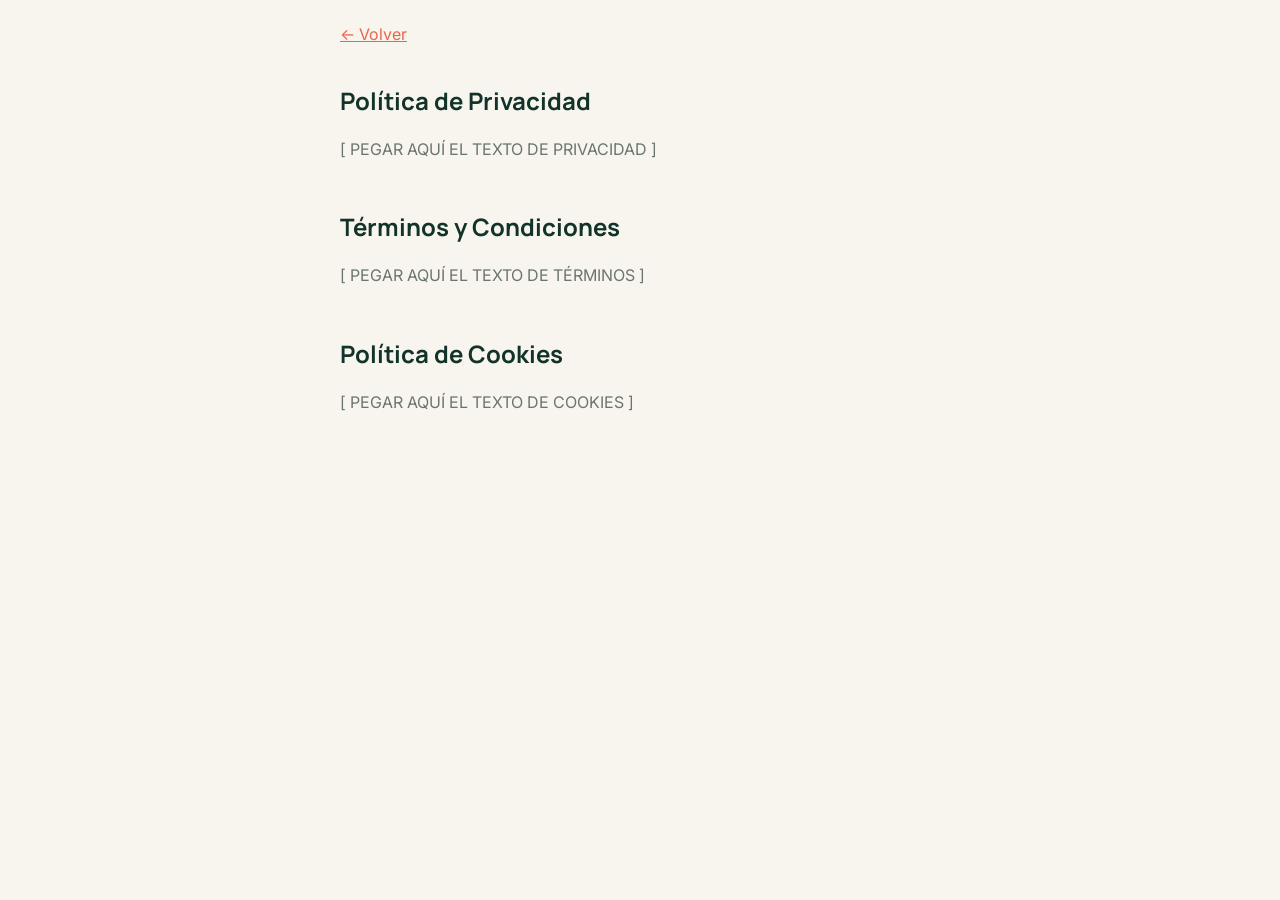
==== legal.html @ 9cc5bb18 "Add legal.html with privacy and terms sections" ====
<!DOCTYPE html>
<html lang="es">
<head>
<meta charset="UTF-8">
<meta name="viewport" content="width=device-width, initial-scale=1.0">
<title>Legal · Causa30</title>
<link href="https://fonts.googleapis.com/css2?family=Manrope:wght@400;500;700;800&family=Inter:wght@400;500;600&display=swap" rel="stylesheet">
<style>
  :root{--verde-deep:#12332A;--coral:#E8664A;--cream:#F8F5EF;--ink:#1B231F;--grey:#6B756F;}
  body{margin:0;background:var(--cream);color:var(--ink);font-family:'Inter',sans-serif;padding:24px;max-width:600px;margin:0 auto;}
  h1,h2{font-family:'Manrope',sans-serif;color:var(--verde-deep);}
  a{color:var(--coral);}
  .back{display:inline-block;margin-bottom:20px;}
  section{margin-bottom:48px;}
  p{line-height:1.6;color:var(--grey);}
</style>
</head>
<body>
<a href="index.html" class="back">← Volver</a>

<section id="privacidad">
  <h1>Política de Privacidad</h1>
  <p>[ PEGAR AQUÍ EL TEXTO DE PRIVACIDAD ]</p>
</section>

<section id="terminos">
  <h1>Términos y Condiciones</h1>
  <p>[ PEGAR AQUÍ EL TEXTO DE TÉRMINOS ]</p>
</section>

<section id="cookies">
  <h1>Política de Cookies</h1>
  <p>[ PEGAR AQUÍ EL TEXTO DE COOKIES ]</p>
</section>

</body>
</html>
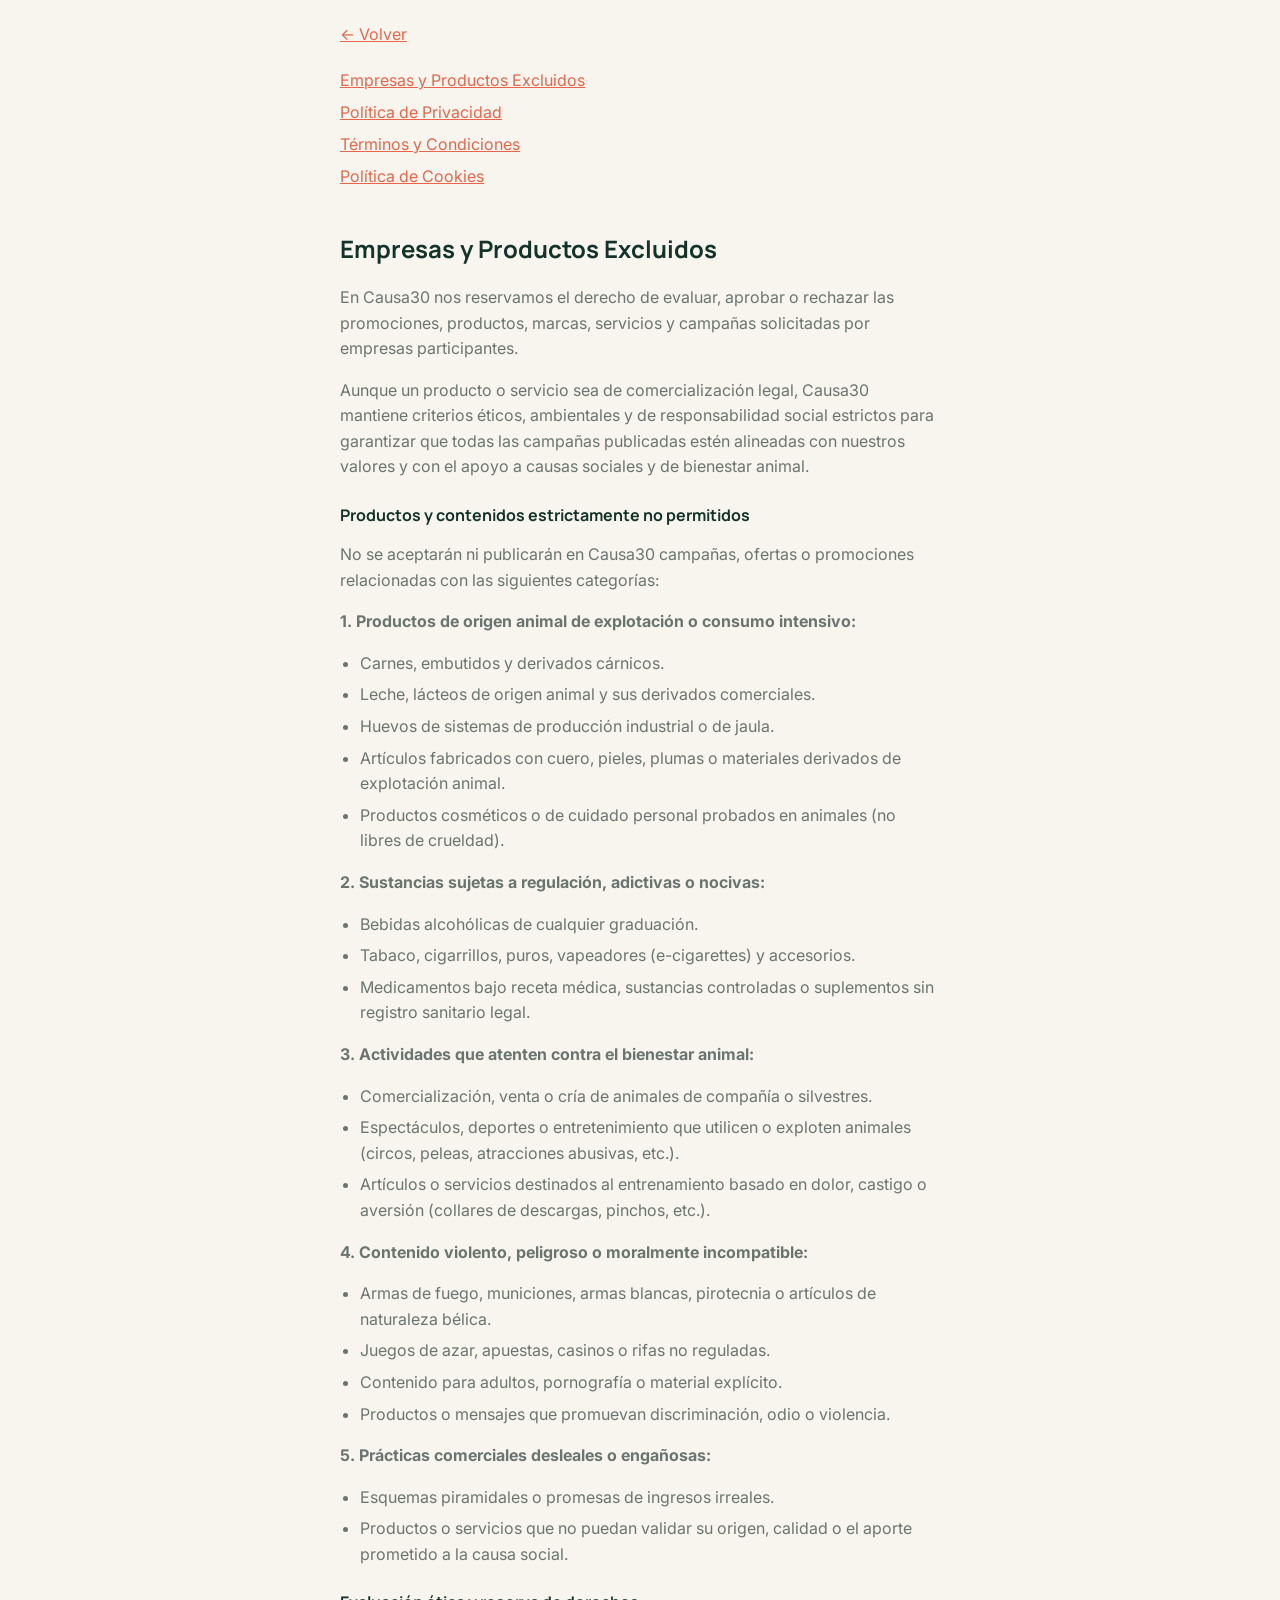
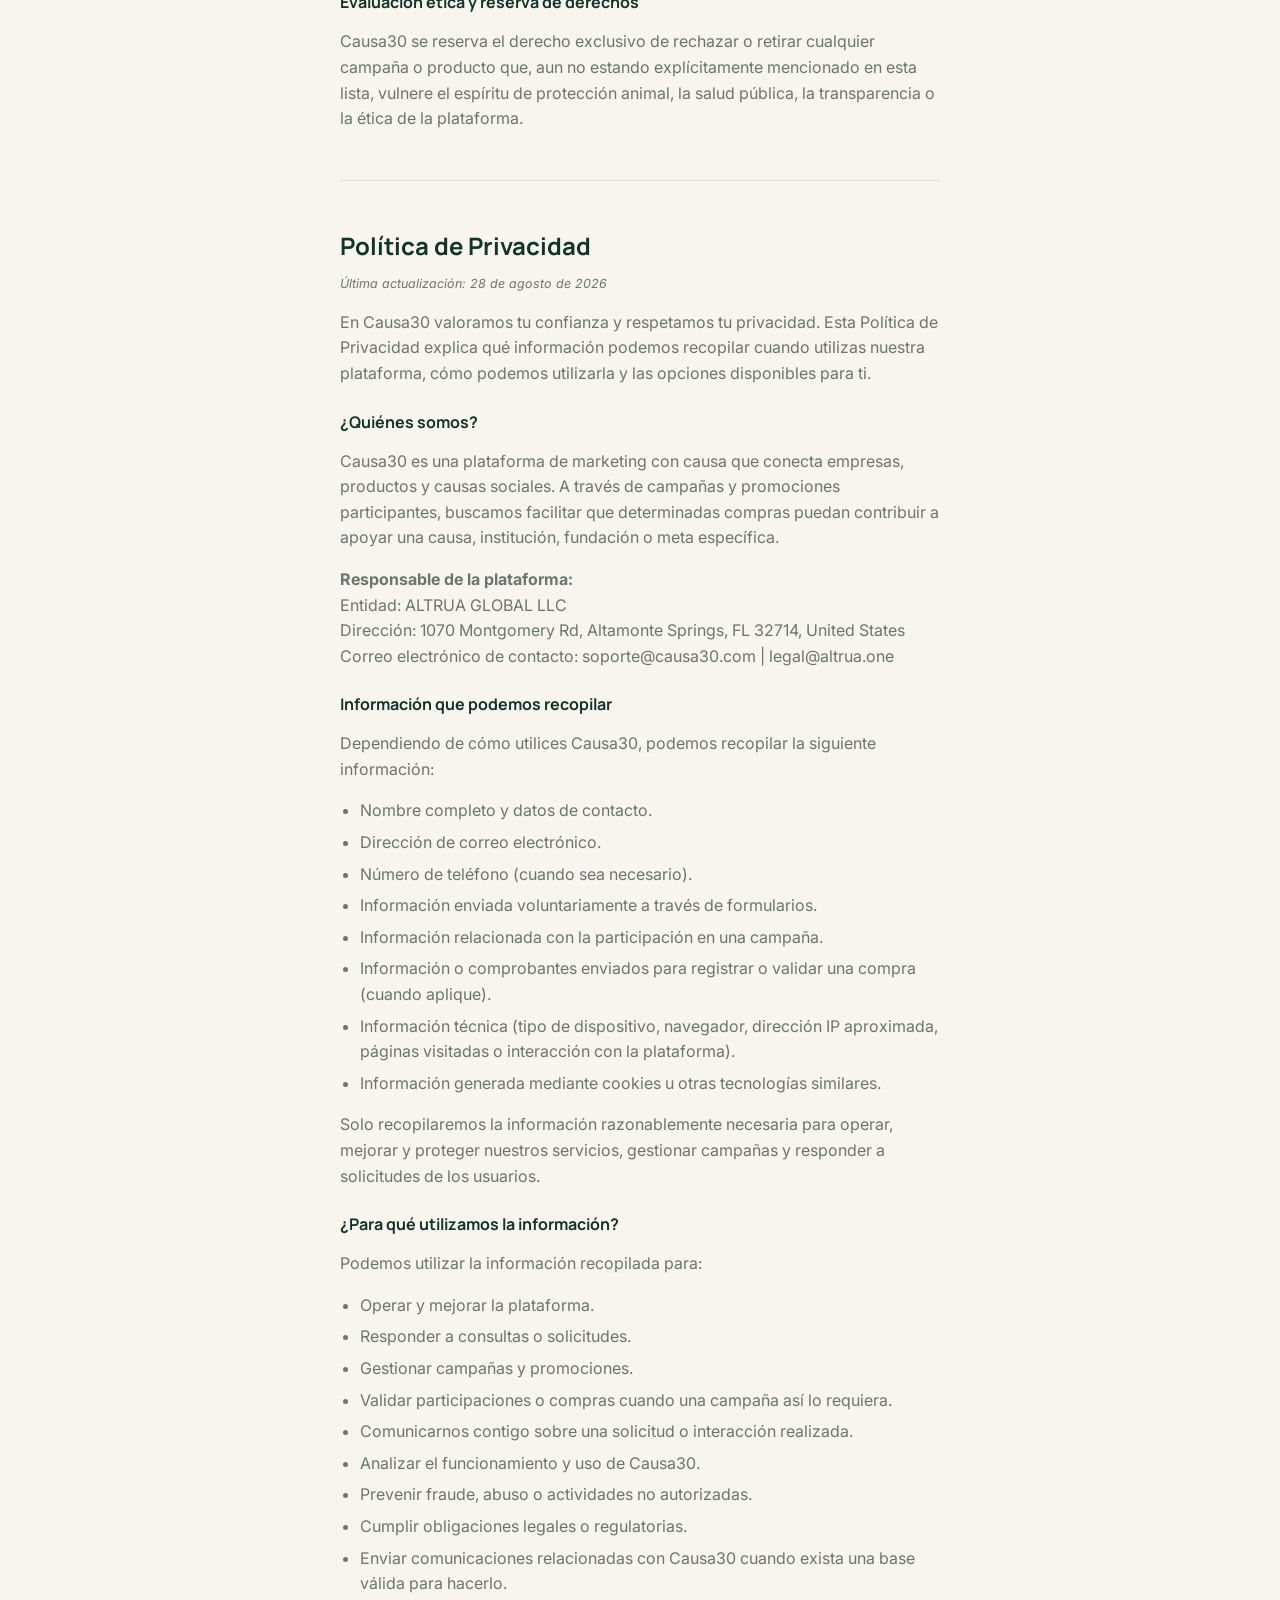
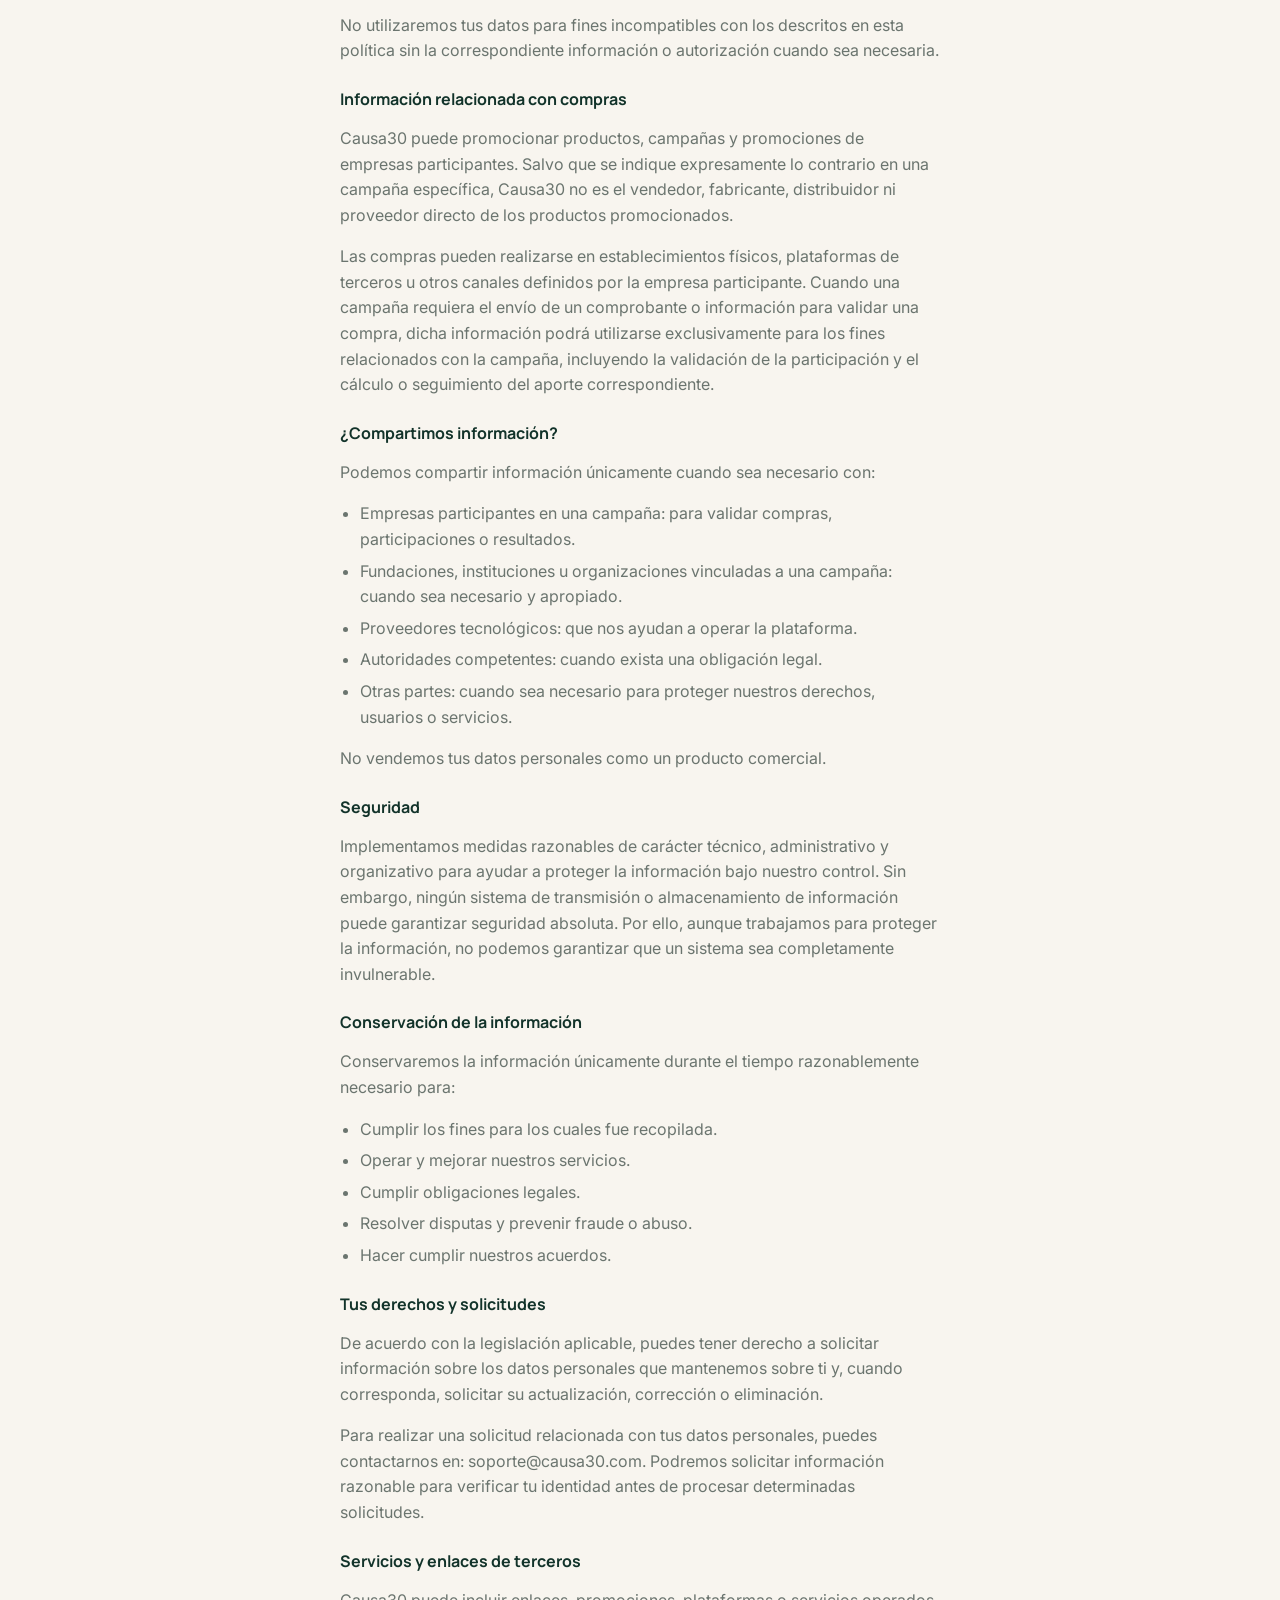
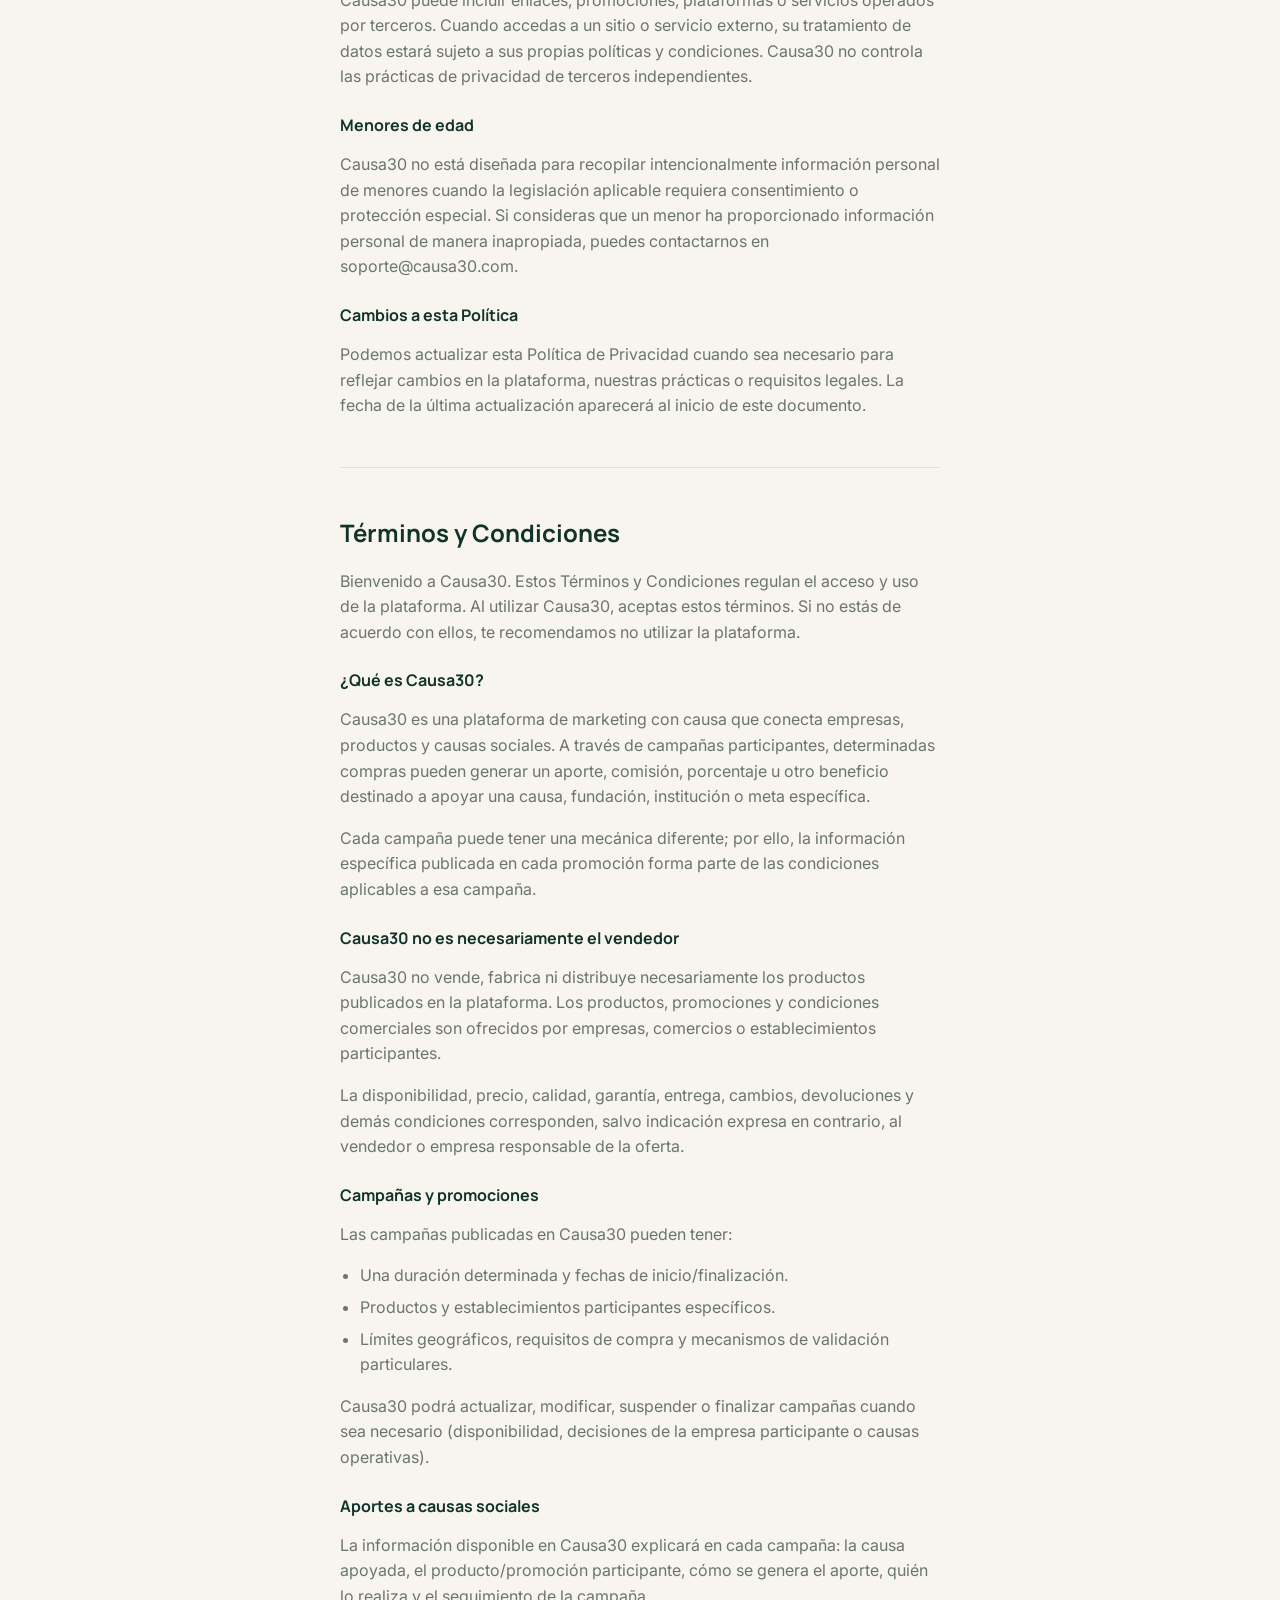
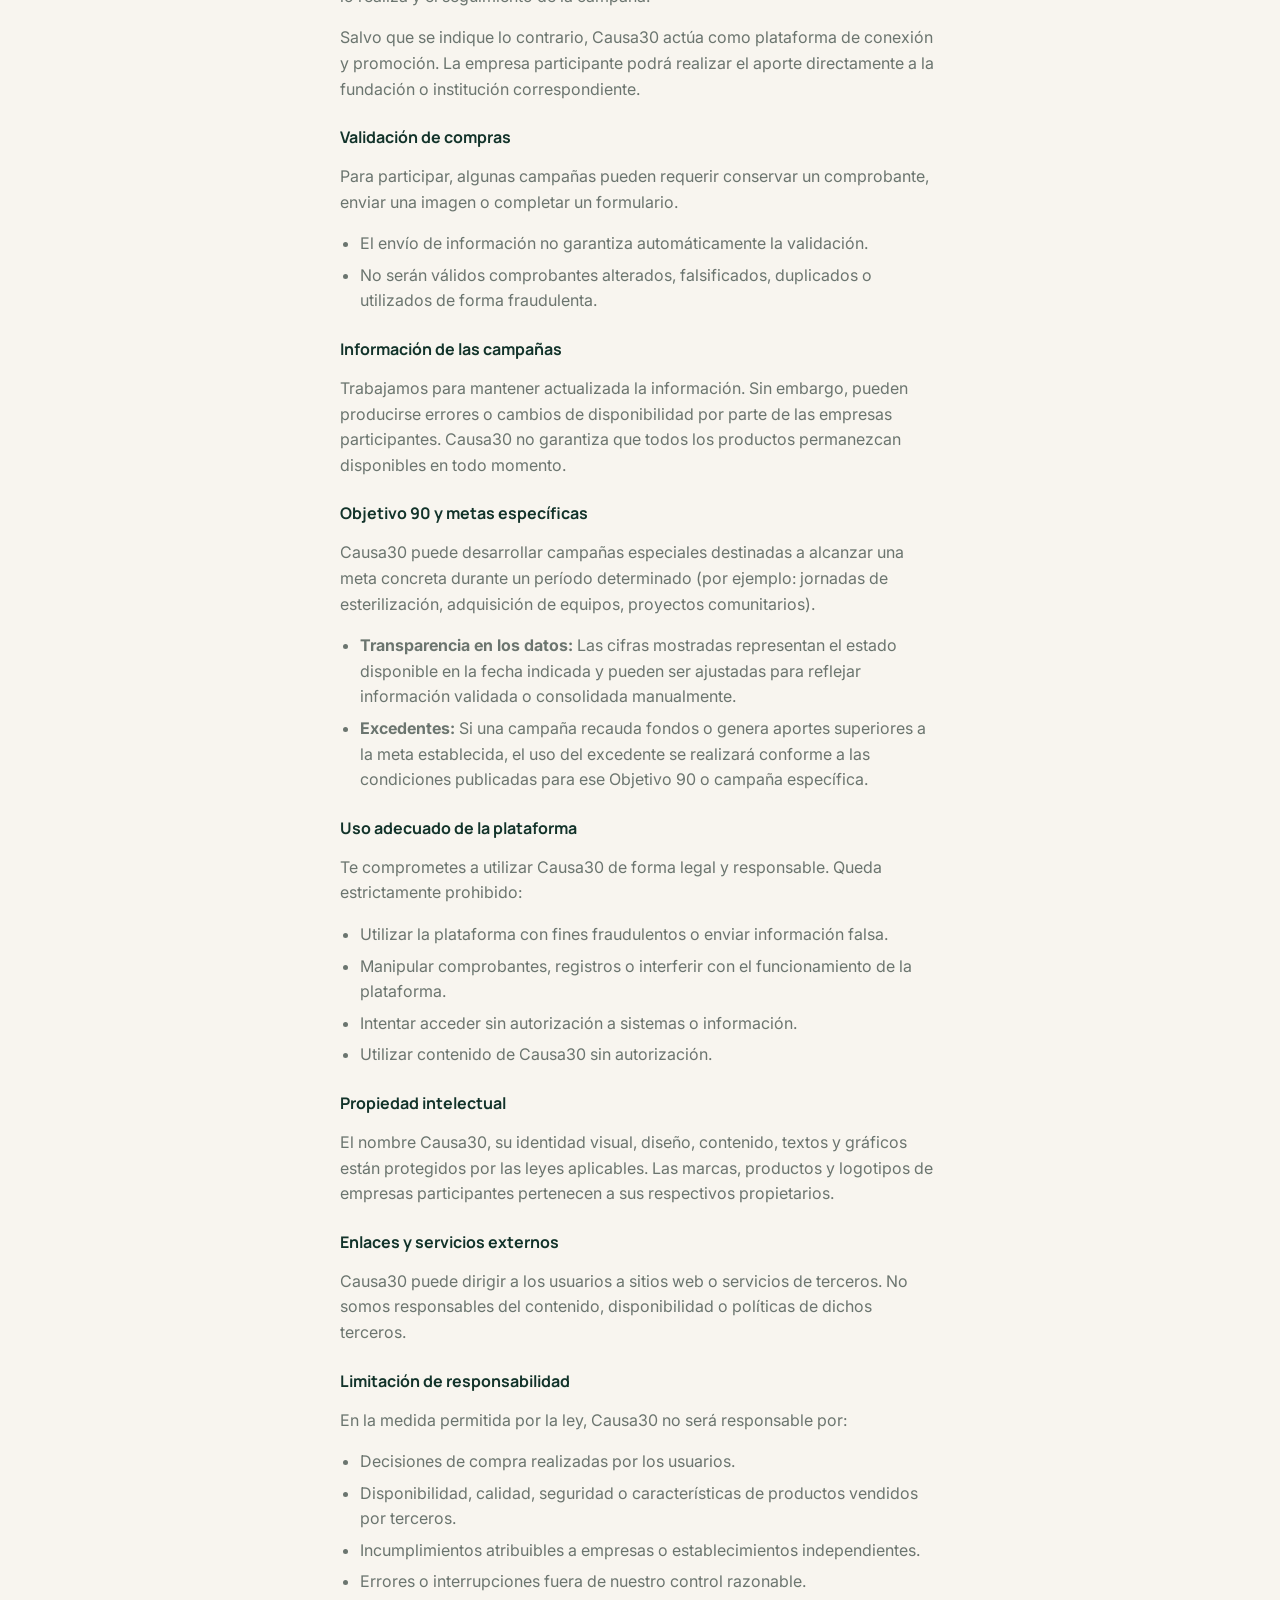
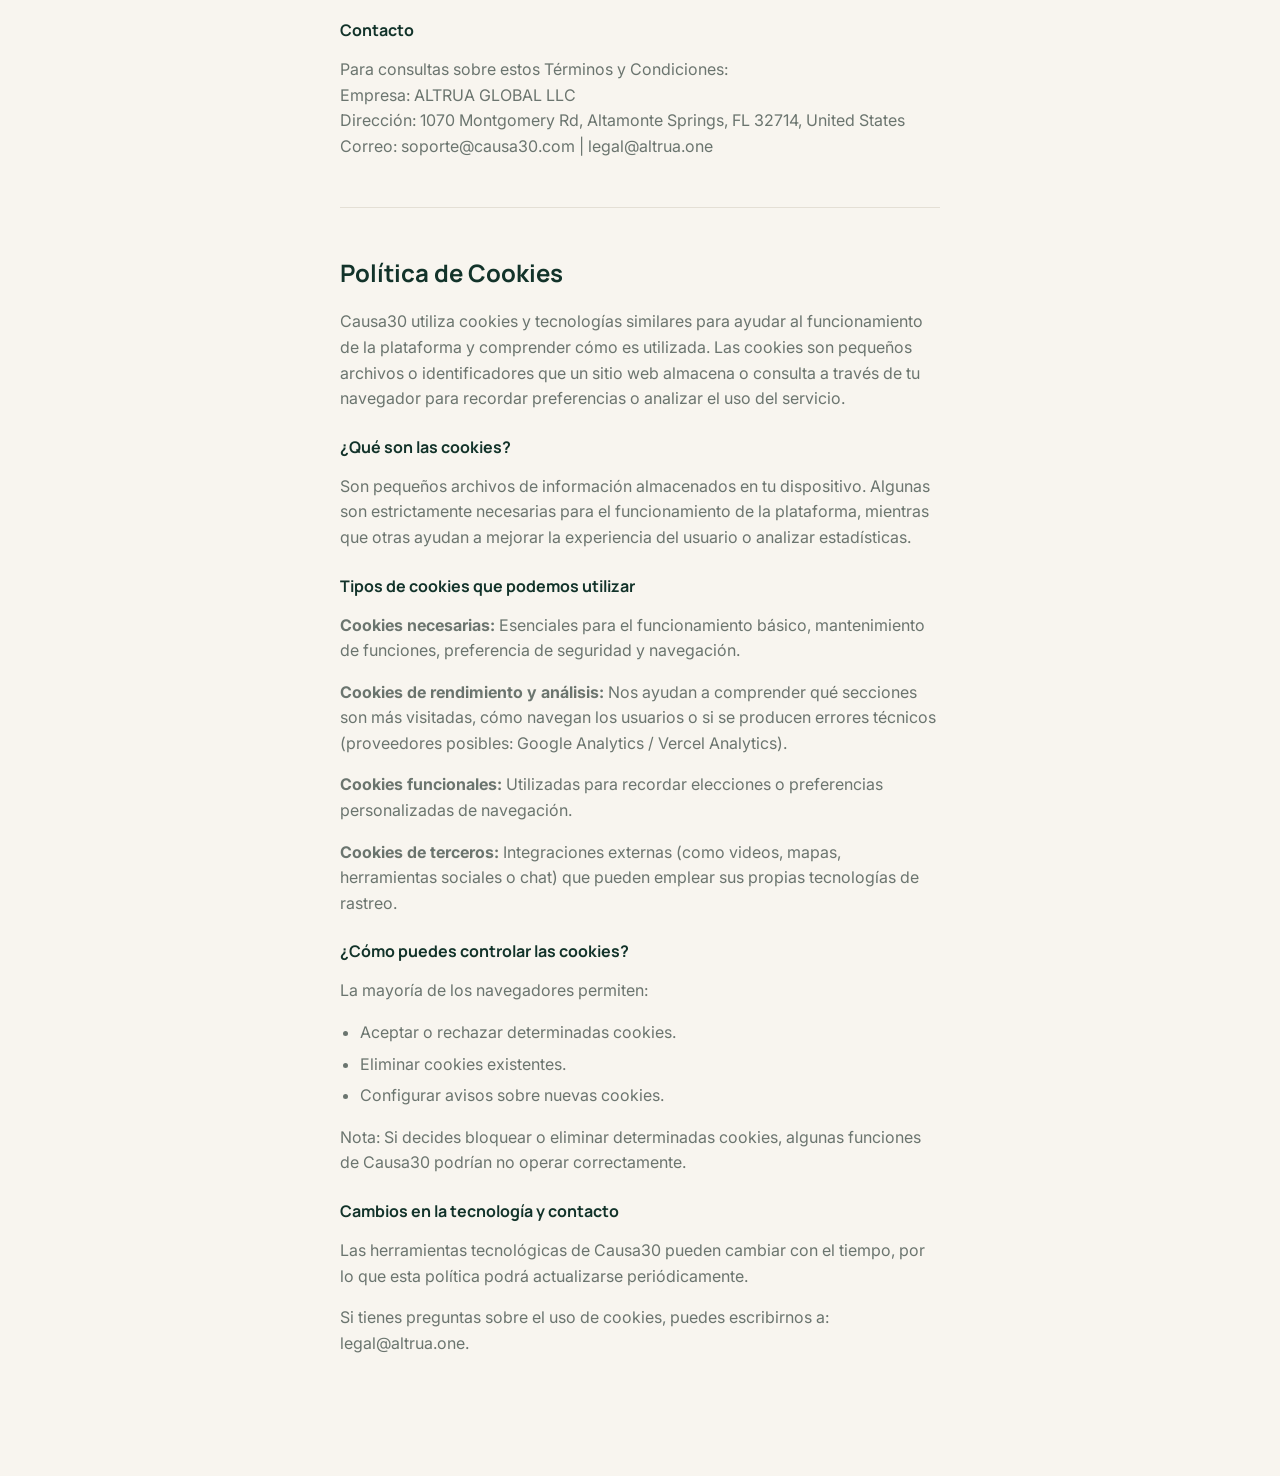
==== commit 5a912275: "Update legal.html" ====
--- a/legal.html
+++ b/legal.html
@@ -9,28 +9,259 @@
   :root{--verde-deep:#12332A;--coral:#E8664A;--cream:#F8F5EF;--ink:#1B231F;--grey:#6B756F;}
   body{margin:0;background:var(--cream);color:var(--ink);font-family:'Inter',sans-serif;padding:24px;max-width:600px;margin:0 auto;}
   h1,h2{font-family:'Manrope',sans-serif;color:var(--verde-deep);}
+  h1{font-size:24px;}
+  h2{font-size:16px;margin-top:24px;}
   a{color:var(--coral);}
   .back{display:inline-block;margin-bottom:20px;}
-  section{margin-bottom:48px;}
+  section{margin-bottom:48px;padding-bottom:32px;border-bottom:1px solid #E4DFD5;}
+  section:last-child{border-bottom:none;}
   p{line-height:1.6;color:var(--grey);}
+  ul{line-height:1.6;color:var(--grey);padding-left:20px;}
+  li{margin-bottom:6px;}
+  .index{line-height:2;margin-bottom:40px;}
+  .updated{font-size:12.5px;color:var(--grey);font-style:italic;margin-top:-8px;}
 </style>
 </head>
 <body>
 <a href="index.html" class="back">← Volver</a>
 
+<div class="index">
+  <a href="#excluidos">Empresas y Productos Excluidos</a><br>
+  <a href="#privacidad">Política de Privacidad</a><br>
+  <a href="#terminos">Términos y Condiciones</a><br>
+  <a href="#cookies">Política de Cookies</a>
+</div>
+
+<section id="excluidos">
+  <h1>Empresas y Productos Excluidos</h1>
+  <p>En Causa30 nos reservamos el derecho de evaluar, aprobar o rechazar las promociones, productos, marcas, servicios y campañas solicitadas por empresas participantes.</p>
+  <p>Aunque un producto o servicio sea de comercialización legal, Causa30 mantiene criterios éticos, ambientales y de responsabilidad social estrictos para garantizar que todas las campañas publicadas estén alineadas con nuestros valores y con el apoyo a causas sociales y de bienestar animal.</p>
+
+  <h2>Productos y contenidos estrictamente no permitidos</h2>
+  <p>No se aceptarán ni publicarán en Causa30 campañas, ofertas o promociones relacionadas con las siguientes categorías:</p>
+
+  <p><b>1. Productos de origen animal de explotación o consumo intensivo:</b></p>
+  <ul>
+    <li>Carnes, embutidos y derivados cárnicos.</li>
+    <li>Leche, lácteos de origen animal y sus derivados comerciales.</li>
+    <li>Huevos de sistemas de producción industrial o de jaula.</li>
+    <li>Artículos fabricados con cuero, pieles, plumas o materiales derivados de explotación animal.</li>
+    <li>Productos cosméticos o de cuidado personal probados en animales (no libres de crueldad).</li>
+  </ul>
+
+  <p><b>2. Sustancias sujetas a regulación, adictivas o nocivas:</b></p>
+  <ul>
+    <li>Bebidas alcohólicas de cualquier graduación.</li>
+    <li>Tabaco, cigarrillos, puros, vapeadores (e-cigarettes) y accesorios.</li>
+    <li>Medicamentos bajo receta médica, sustancias controladas o suplementos sin registro sanitario legal.</li>
+  </ul>
+
+  <p><b>3. Actividades que atenten contra el bienestar animal:</b></p>
+  <ul>
+    <li>Comercialización, venta o cría de animales de compañía o silvestres.</li>
+    <li>Espectáculos, deportes o entretenimiento que utilicen o exploten animales (circos, peleas, atracciones abusivas, etc.).</li>
+    <li>Artículos o servicios destinados al entrenamiento basado en dolor, castigo o aversión (collares de descargas, pinchos, etc.).</li>
+  </ul>
+
+  <p><b>4. Contenido violento, peligroso o moralmente incompatible:</b></p>
+  <ul>
+    <li>Armas de fuego, municiones, armas blancas, pirotecnia o artículos de naturaleza bélica.</li>
+    <li>Juegos de azar, apuestas, casinos o rifas no reguladas.</li>
+    <li>Contenido para adultos, pornografía o material explícito.</li>
+    <li>Productos o mensajes que promuevan discriminación, odio o violencia.</li>
+  </ul>
+
+  <p><b>5. Prácticas comerciales desleales o engañosas:</b></p>
+  <ul>
+    <li>Esquemas piramidales o promesas de ingresos irreales.</li>
+    <li>Productos o servicios que no puedan validar su origen, calidad o el aporte prometido a la causa social.</li>
+  </ul>
+
+  <h2>Evaluación ética y reserva de derechos</h2>
+  <p>Causa30 se reserva el derecho exclusivo de rechazar o retirar cualquier campaña o producto que, aun no estando explícitamente mencionado en esta lista, vulnere el espíritu de protección animal, la salud pública, la transparencia o la ética de la plataforma.</p>
+</section>
+
 <section id="privacidad">
   <h1>Política de Privacidad</h1>
-  <p>[ PEGAR AQUÍ EL TEXTO DE PRIVACIDAD ]</p>
+  <p class="updated">Última actualización: 28 de agosto de 2026</p>
+  <p>En Causa30 valoramos tu confianza y respetamos tu privacidad. Esta Política de Privacidad explica qué información podemos recopilar cuando utilizas nuestra plataforma, cómo podemos utilizarla y las opciones disponibles para ti.</p>
+
+  <h2>¿Quiénes somos?</h2>
+  <p>Causa30 es una plataforma de marketing con causa que conecta empresas, productos y causas sociales. A través de campañas y promociones participantes, buscamos facilitar que determinadas compras puedan contribuir a apoyar una causa, institución, fundación o meta específica.</p>
+  <p><b>Responsable de la plataforma:</b><br>
+  Entidad: ALTRUA GLOBAL LLC<br>
+  Dirección: 1070 Montgomery Rd, Altamonte Springs, FL 32714, United States<br>
+  Correo electrónico de contacto: soporte@causa30.com | legal@altrua.one</p>
+
+  <h2>Información que podemos recopilar</h2>
+  <p>Dependiendo de cómo utilices Causa30, podemos recopilar la siguiente información:</p>
+  <ul>
+    <li>Nombre completo y datos de contacto.</li>
+    <li>Dirección de correo electrónico.</li>
+    <li>Número de teléfono (cuando sea necesario).</li>
+    <li>Información enviada voluntariamente a través de formularios.</li>
+    <li>Información relacionada con la participación en una campaña.</li>
+    <li>Información o comprobantes enviados para registrar o validar una compra (cuando aplique).</li>
+    <li>Información técnica (tipo de dispositivo, navegador, dirección IP aproximada, páginas visitadas o interacción con la plataforma).</li>
+    <li>Información generada mediante cookies u otras tecnologías similares.</li>
+  </ul>
+  <p>Solo recopilaremos la información razonablemente necesaria para operar, mejorar y proteger nuestros servicios, gestionar campañas y responder a solicitudes de los usuarios.</p>
+
+  <h2>¿Para qué utilizamos la información?</h2>
+  <p>Podemos utilizar la información recopilada para:</p>
+  <ul>
+    <li>Operar y mejorar la plataforma.</li>
+    <li>Responder a consultas o solicitudes.</li>
+    <li>Gestionar campañas y promociones.</li>
+    <li>Validar participaciones o compras cuando una campaña así lo requiera.</li>
+    <li>Comunicarnos contigo sobre una solicitud o interacción realizada.</li>
+    <li>Analizar el funcionamiento y uso de Causa30.</li>
+    <li>Prevenir fraude, abuso o actividades no autorizadas.</li>
+    <li>Cumplir obligaciones legales o regulatorias.</li>
+    <li>Enviar comunicaciones relacionadas con Causa30 cuando exista una base válida para hacerlo.</li>
+  </ul>
+  <p>No utilizaremos tus datos para fines incompatibles con los descritos en esta política sin la correspondiente información o autorización cuando sea necesaria.</p>
+
+  <h2>Información relacionada con compras</h2>
+  <p>Causa30 puede promocionar productos, campañas y promociones de empresas participantes. Salvo que se indique expresamente lo contrario en una campaña específica, Causa30 no es el vendedor, fabricante, distribuidor ni proveedor directo de los productos promocionados.</p>
+  <p>Las compras pueden realizarse en establecimientos físicos, plataformas de terceros u otros canales definidos por la empresa participante. Cuando una campaña requiera el envío de un comprobante o información para validar una compra, dicha información podrá utilizarse exclusivamente para los fines relacionados con la campaña, incluyendo la validación de la participación y el cálculo o seguimiento del aporte correspondiente.</p>
+
+  <h2>¿Compartimos información?</h2>
+  <p>Podemos compartir información únicamente cuando sea necesario con:</p>
+  <ul>
+    <li>Empresas participantes en una campaña: para validar compras, participaciones o resultados.</li>
+    <li>Fundaciones, instituciones u organizaciones vinculadas a una campaña: cuando sea necesario y apropiado.</li>
+    <li>Proveedores tecnológicos: que nos ayudan a operar la plataforma.</li>
+    <li>Autoridades competentes: cuando exista una obligación legal.</li>
+    <li>Otras partes: cuando sea necesario para proteger nuestros derechos, usuarios o servicios.</li>
+  </ul>
+  <p>No vendemos tus datos personales como un producto comercial.</p>
+
+  <h2>Seguridad</h2>
+  <p>Implementamos medidas razonables de carácter técnico, administrativo y organizativo para ayudar a proteger la información bajo nuestro control. Sin embargo, ningún sistema de transmisión o almacenamiento de información puede garantizar seguridad absoluta. Por ello, aunque trabajamos para proteger la información, no podemos garantizar que un sistema sea completamente invulnerable.</p>
+
+  <h2>Conservación de la información</h2>
+  <p>Conservaremos la información únicamente durante el tiempo razonablemente necesario para:</p>
+  <ul>
+    <li>Cumplir los fines para los cuales fue recopilada.</li>
+    <li>Operar y mejorar nuestros servicios.</li>
+    <li>Cumplir obligaciones legales.</li>
+    <li>Resolver disputas y prevenir fraude o abuso.</li>
+    <li>Hacer cumplir nuestros acuerdos.</li>
+  </ul>
+
+  <h2>Tus derechos y solicitudes</h2>
+  <p>De acuerdo con la legislación aplicable, puedes tener derecho a solicitar información sobre los datos personales que mantenemos sobre ti y, cuando corresponda, solicitar su actualización, corrección o eliminación.</p>
+  <p>Para realizar una solicitud relacionada con tus datos personales, puedes contactarnos en: soporte@causa30.com. Podremos solicitar información razonable para verificar tu identidad antes de procesar determinadas solicitudes.</p>
+
+  <h2>Servicios y enlaces de terceros</h2>
+  <p>Causa30 puede incluir enlaces, promociones, plataformas o servicios operados por terceros. Cuando accedas a un sitio o servicio externo, su tratamiento de datos estará sujeto a sus propias políticas y condiciones. Causa30 no controla las prácticas de privacidad de terceros independientes.</p>
+
+  <h2>Menores de edad</h2>
+  <p>Causa30 no está diseñada para recopilar intencionalmente información personal de menores cuando la legislación aplicable requiera consentimiento o protección especial. Si consideras que un menor ha proporcionado información personal de manera inapropiada, puedes contactarnos en soporte@causa30.com.</p>
+
+  <h2>Cambios a esta Política</h2>
+  <p>Podemos actualizar esta Política de Privacidad cuando sea necesario para reflejar cambios en la plataforma, nuestras prácticas o requisitos legales. La fecha de la última actualización aparecerá al inicio de este documento.</p>
 </section>
 
 <section id="terminos">
   <h1>Términos y Condiciones</h1>
-  <p>[ PEGAR AQUÍ EL TEXTO DE TÉRMINOS ]</p>
+  <p>Bienvenido a Causa30. Estos Términos y Condiciones regulan el acceso y uso de la plataforma. Al utilizar Causa30, aceptas estos términos. Si no estás de acuerdo con ellos, te recomendamos no utilizar la plataforma.</p>
+
+  <h2>¿Qué es Causa30?</h2>
+  <p>Causa30 es una plataforma de marketing con causa que conecta empresas, productos y causas sociales. A través de campañas participantes, determinadas compras pueden generar un aporte, comisión, porcentaje u otro beneficio destinado a apoyar una causa, fundación, institución o meta específica.</p>
+  <p>Cada campaña puede tener una mecánica diferente; por ello, la información específica publicada en cada promoción forma parte de las condiciones aplicables a esa campaña.</p>
+
+  <h2>Causa30 no es necesariamente el vendedor</h2>
+  <p>Causa30 no vende, fabrica ni distribuye necesariamente los productos publicados en la plataforma. Los productos, promociones y condiciones comerciales son ofrecidos por empresas, comercios o establecimientos participantes.</p>
+  <p>La disponibilidad, precio, calidad, garantía, entrega, cambios, devoluciones y demás condiciones corresponden, salvo indicación expresa en contrario, al vendedor o empresa responsable de la oferta.</p>
+
+  <h2>Campañas y promociones</h2>
+  <p>Las campañas publicadas en Causa30 pueden tener:</p>
+  <ul>
+    <li>Una duración determinada y fechas de inicio/finalización.</li>
+    <li>Productos y establecimientos participantes específicos.</li>
+    <li>Límites geográficos, requisitos de compra y mecanismos de validación particulares.</li>
+  </ul>
+  <p>Causa30 podrá actualizar, modificar, suspender o finalizar campañas cuando sea necesario (disponibilidad, decisiones de la empresa participante o causas operativas).</p>
+
+  <h2>Aportes a causas sociales</h2>
+  <p>La información disponible en Causa30 explicará en cada campaña: la causa apoyada, el producto/promoción participante, cómo se genera el aporte, quién lo realiza y el seguimiento de la campaña.</p>
+  <p>Salvo que se indique lo contrario, Causa30 actúa como plataforma de conexión y promoción. La empresa participante podrá realizar el aporte directamente a la fundación o institución correspondiente.</p>
+
+  <h2>Validación de compras</h2>
+  <p>Para participar, algunas campañas pueden requerir conservar un comprobante, enviar una imagen o completar un formulario.</p>
+  <ul>
+    <li>El envío de información no garantiza automáticamente la validación.</li>
+    <li>No serán válidos comprobantes alterados, falsificados, duplicados o utilizados de forma fraudulenta.</li>
+  </ul>
+
+  <h2>Información de las campañas</h2>
+  <p>Trabajamos para mantener actualizada la información. Sin embargo, pueden producirse errores o cambios de disponibilidad por parte de las empresas participantes. Causa30 no garantiza que todos los productos permanezcan disponibles en todo momento.</p>
+
+  <h2>Objetivo 90 y metas específicas</h2>
+  <p>Causa30 puede desarrollar campañas especiales destinadas a alcanzar una meta concreta durante un período determinado (por ejemplo: jornadas de esterilización, adquisición de equipos, proyectos comunitarios).</p>
+  <ul>
+    <li><b>Transparencia en los datos:</b> Las cifras mostradas representan el estado disponible en la fecha indicada y pueden ser ajustadas para reflejar información validada o consolidada manualmente.</li>
+    <li><b>Excedentes:</b> Si una campaña recauda fondos o genera aportes superiores a la meta establecida, el uso del excedente se realizará conforme a las condiciones publicadas para ese Objetivo 90 o campaña específica.</li>
+  </ul>
+
+  <h2>Uso adecuado de la plataforma</h2>
+  <p>Te comprometes a utilizar Causa30 de forma legal y responsable. Queda estrictamente prohibido:</p>
+  <ul>
+    <li>Utilizar la plataforma con fines fraudulentos o enviar información falsa.</li>
+    <li>Manipular comprobantes, registros o interferir con el funcionamiento de la plataforma.</li>
+    <li>Intentar acceder sin autorización a sistemas o información.</li>
+    <li>Utilizar contenido de Causa30 sin autorización.</li>
+  </ul>
+
+  <h2>Propiedad intelectual</h2>
+  <p>El nombre Causa30, su identidad visual, diseño, contenido, textos y gráficos están protegidos por las leyes aplicables. Las marcas, productos y logotipos de empresas participantes pertenecen a sus respectivos propietarios.</p>
+
+  <h2>Enlaces y servicios externos</h2>
+  <p>Causa30 puede dirigir a los usuarios a sitios web o servicios de terceros. No somos responsables del contenido, disponibilidad o políticas de dichos terceros.</p>
+
+  <h2>Limitación de responsabilidad</h2>
+  <p>En la medida permitida por la ley, Causa30 no será responsable por:</p>
+  <ul>
+    <li>Decisiones de compra realizadas por los usuarios.</li>
+    <li>Disponibilidad, calidad, seguridad o características de productos vendidos por terceros.</li>
+    <li>Incumplimientos atribuibles a empresas o establecimientos independientes.</li>
+    <li>Errores o interrupciones fuera de nuestro control razonable.</li>
+  </ul>
+
+  <h2>Contacto</h2>
+  <p>Para consultas sobre estos Términos y Condiciones:<br>
+  Empresa: ALTRUA GLOBAL LLC<br>
+  Dirección: 1070 Montgomery Rd, Altamonte Springs, FL 32714, United States<br>
+  Correo: soporte@causa30.com | legal@altrua.one</p>
 </section>
 
 <section id="cookies">
   <h1>Política de Cookies</h1>
-  <p>[ PEGAR AQUÍ EL TEXTO DE COOKIES ]</p>
+  <p>Causa30 utiliza cookies y tecnologías similares para ayudar al funcionamiento de la plataforma y comprender cómo es utilizada. Las cookies son pequeños archivos o identificadores que un sitio web almacena o consulta a través de tu navegador para recordar preferencias o analizar el uso del servicio.</p>
+
+  <h2>¿Qué son las cookies?</h2>
+  <p>Son pequeños archivos de información almacenados en tu dispositivo. Algunas son estrictamente necesarias para el funcionamiento de la plataforma, mientras que otras ayudan a mejorar la experiencia del usuario o analizar estadísticas.</p>
+
+  <h2>Tipos de cookies que podemos utilizar</h2>
+  <p><b>Cookies necesarias:</b> Esenciales para el funcionamiento básico, mantenimiento de funciones, preferencia de seguridad y navegación.</p>
+  <p><b>Cookies de rendimiento y análisis:</b> Nos ayudan a comprender qué secciones son más visitadas, cómo navegan los usuarios o si se producen errores técnicos (proveedores posibles: Google Analytics / Vercel Analytics).</p>
+  <p><b>Cookies funcionales:</b> Utilizadas para recordar elecciones o preferencias personalizadas de navegación.</p>
+  <p><b>Cookies de terceros:</b> Integraciones externas (como videos, mapas, herramientas sociales o chat) que pueden emplear sus propias tecnologías de rastreo.</p>
+
+  <h2>¿Cómo puedes controlar las cookies?</h2>
+  <p>La mayoría de los navegadores permiten:</p>
+  <ul>
+    <li>Aceptar o rechazar determinadas cookies.</li>
+    <li>Eliminar cookies existentes.</li>
+    <li>Configurar avisos sobre nuevas cookies.</li>
+  </ul>
+  <p>Nota: Si decides bloquear o eliminar determinadas cookies, algunas funciones de Causa30 podrían no operar correctamente.</p>
+
+  <h2>Cambios en la tecnología y contacto</h2>
+  <p>Las herramientas tecnológicas de Causa30 pueden cambiar con el tiempo, por lo que esta política podrá actualizarse periódicamente.</p>
+  <p>Si tienes preguntas sobre el uso de cookies, puedes escribirnos a: legal@altrua.one.</p>
 </section>
 
 </body>
